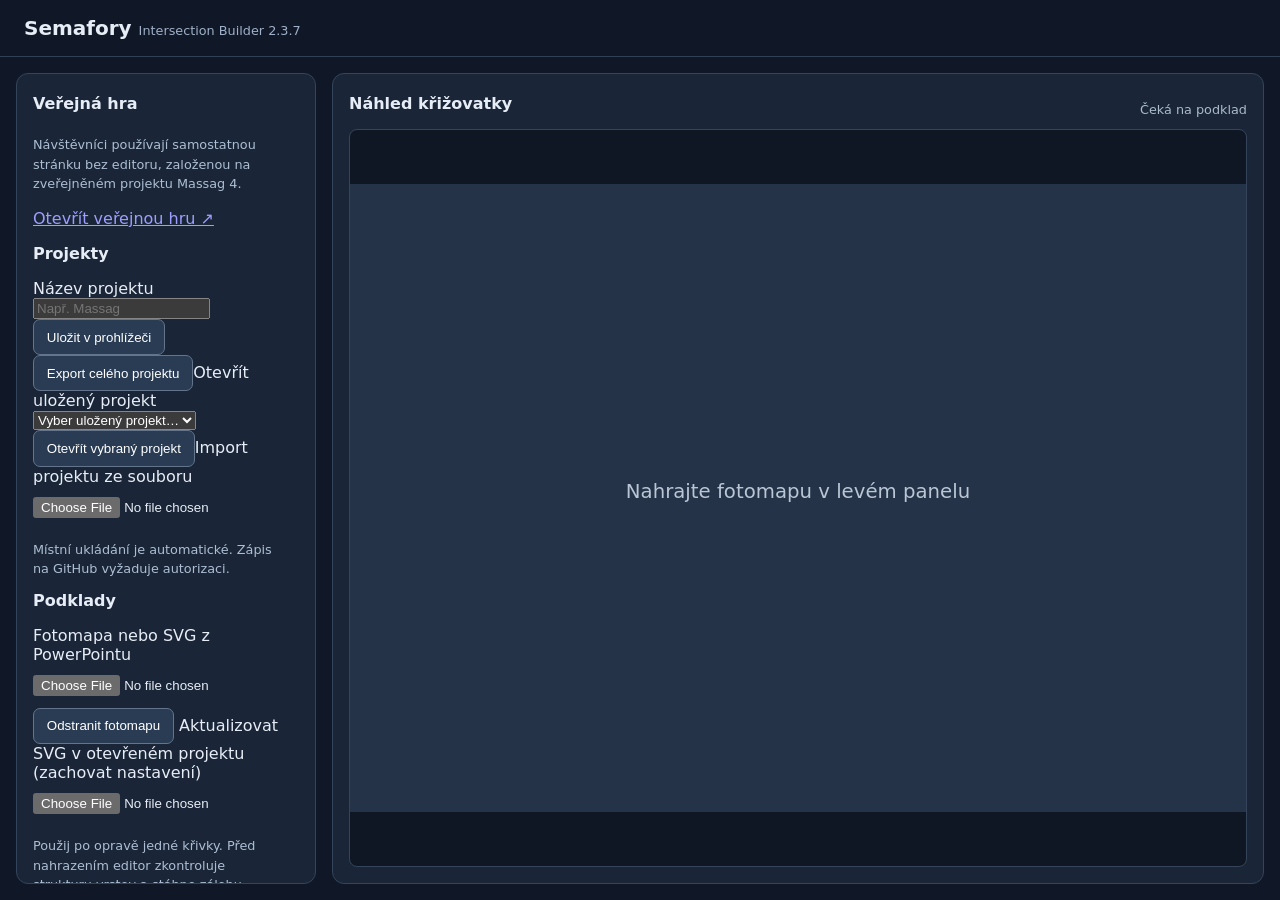
==== index.html @ 710acb4b "Release editor 2.3.7 with transparent SVG connection revalidation notice" ====
<!doctype html>
<html lang="cs">
<head>
  <meta charset="utf-8">
  <meta name="viewport" content="width=device-width,initial-scale=1">
  <title>Semafory – Intersection Builder 2.3.7</title>
  <link rel="stylesheet" href="./css/style.css">
  <script type="module" src="./js/app.js?v=2.3.7"></script>
</head>
<body>
  <header><h1>Semafory <small>Intersection Builder 2.3.7</small></h1></header>
  <main>
    <aside class="panel">
      <h2>Veřejná hra</h2><p class="help">Návštěvníci používají samostatnou stránku bez editoru, založenou na zveřejněném projektu Massag 4.</p><p><a href="./hra.html" target="_blank" rel="noopener">Otevřít veřejnou hru ↗</a></p><h2>Projekty</h2><label for="project-name">Název projektu</label><input id="project-name" type="text" placeholder="Např. Massag"><button type="button" id="project-save">Uložit v prohlížeči</button><button type="button" id="project-export">Export celého projektu</button><label for="project-list">Otevřít uložený projekt</label><select id="project-list"><option value="">Vyber projekt…</option></select><button type="button" id="project-open">Otevřít vybraný projekt</button><label for="project-import">Import projektu ze souboru</label><input id="project-import" type="file" accept=".json,.semafory"><p id="project-status" class="help" role="status">Místní ukládání je automatické. Zápis na GitHub vyžaduje autorizaci.</p><h2>Podklady</h2>
      <label for="photo">Fotomapa nebo SVG z PowerPointu</label>
      <input id="photo" type="file" accept=".svg,image/svg+xml,image/png,image/jpeg,image/webp">
      <button id="reset" type="button">Odstranit fotomapu</button>
      <label for="svg-update">Aktualizovat SVG v otevřeném projektu (zachovat nastavení)</label>
      <input id="svg-update" type="file" accept=".svg,image/svg+xml">
      <p class="help">Použij po opravě jedné křivky. Před nahrazením editor zkontroluje strukturu vrstev a stáhne zálohu kompletního projektu. Pro otevření nového projektu použij původní import nahoře.</p>
      <h2>Vrstvy</h2>
      <div id="layers"></div><h2>Podkladová mapa</h2><label><input id="show-original-map" type="checkbox" checked> Původní fotomapa</label><label><input id="show-beautified-map" type="checkbox" disabled> Upravená mapa</label><button id="show-full-map" type="button" disabled>Zobrazit celou mapu</button><p id="diagnostic" class="help" role="status"></p><div class="layer"><input id="show-connections" type="checkbox" checked><label for="show-connections">Kontrola návazností</label></div><button id="reset-connection-zoom" type="button" disabled>Zobrazit celou křižovatku</button><button id="export-connections" type="button" disabled>Export potvrzených spojů (JSON)</button><div id="connection-list"></div><h2>Směry jízdy</h2><label><input id="show-directions" type="checkbox" checked> Zobrazovat směrové šipky a popisky P/T</label><button id="export-directions" type="button" disabled>Export směrů (JSON)</button><div id="direction-editor"></div><p id="direction-report" class="help"></p><h2>Řízené průjezdy křižovatkou</h2><div id="movement-editor"></div><p id="movement-report" class="help"></p><h2>Chování řidičů – příprava simulace</h2><p class="help">Náhodné porušení pravidel se vztahuje pouze na jízdu na červenou a nedání přednosti vozidlům či chodcům. Odstupy a reakce na vozidlo vpředu jsou bez náhodných přestupků. Zatím neovlivňuje vykreslené trajektorie ani nevytváří nehody.</p><label>Počet nehod za sledovaný rok <input id="risk-crashes" type="number" min="0" step="1" value="0"></label><label>Počet průjezdů za stejný rok <input id="risk-vehicles" type="number" min="1" step="1" value="1000000"></label><label>Poměr porušení pravidel vůči nehodám <input id="risk-multiplier" type="number" min="1" max="10000" step="1" value="100"></label><p id="risk-summary" class="help"></p><h2>Kolizní oblasti (náhled)</h2><div id="conflict-editor"></div><p id="conflict-report" class="help"></p><div id="control-editor" hidden></div><p id="control-report" hidden></p><p id="connection-report" class="help">Nahraj SVG pro kontrolu napojení.</p>
      <p class="help">Podklad a všechny vektorové vrstvy sdílejí stejný souřadnicový systém. SVG z PowerPointu se načte do barevných vrstev. Klikni na číslo bodu na mapě nebo jeho položku v seznamu; vybrané místo se přiblíží. Návrhy spojů potvrď nebo odmítni. Zelené spoje jsou potvrzené, oranžové návrhy, žluté nejasné a červené bez kandidáta. Původní křivky se nemění.</p>
    </aside>
    <section class="panel workspace">
      <div class="workspace-head"><h2>Náhled křižovatky</h2><span id="status">Čeká na podklad</span></div>
      <div class="viewport">
        <svg id="scene" viewBox="0 0 1000 700" xmlns="http://www.w3.org/2000/svg" role="img" aria-label="Pracovní plocha křižovatky">
          <g id="photo-layer"></g>
          <defs id="import-defs"></defs><g id="beautified-layer"></g>
          <g id="markings-layer"></g>
          <g id="lanes-layer"></g>
          <g id="routes-layer"></g>
          <g id="entry-layer"></g>
          <g id="signals-layer"></g>
          <g id="other-layer"></g><g id="connections-layer"></g><g id="directions-layer"></g><g id="controls-layer"></g><g id="movements-layer"></g><g id="conflicts-layer"></g><text id="placeholder" x="500" y="350" text-anchor="middle">Nahrajte fotomapu v levém panelu</text>
        </svg>
      </div>
    </section>
  </main>
</body>
</html>
---- css/style.css ----
:root{font-family:system-ui,-apple-system,"Segoe UI",sans-serif;color-scheme:dark;background:#101827;color:#e7edf6}
*{box-sizing:border-box}body{margin:0}header{padding:1rem 1.5rem;border-bottom:1px solid #324055}h1{font-size:1.25rem;margin:0}small{font-size:.8rem;color:#9fb0c8;font-weight:normal}
main{display:grid;grid-template-columns:minmax(260px,300px) minmax(0,1fr);gap:1rem;padding:1rem;min-height:calc(100vh - 72px)}
.panel{background:#1a2637;border:1px solid #34445b;border-radius:12px;padding:1rem}h2{font-size:1rem;margin:.25rem 0 1rem}
input[type=file]{display:block;width:100%;margin:.7rem 0}button{border:1px solid #64748b;background:#293c54;color:#fff;padding:.6rem .8rem;border-radius:7px;cursor:pointer}
.layer{display:flex;align-items:center;gap:.6rem;padding:.5rem 0;border-bottom:1px solid #324055}.layer label{flex:1;font-size:.9rem}.swatch{width:13px;height:13px;border:1px solid #b8c0cd;border-radius:3px}
.layer input[type=range]{width:67px}.help{font-size:.8rem;line-height:1.5;color:#adbed4;margin-top:1.4rem}
.workspace{display:flex;flex-direction:column;min-width:0}.workspace-head{display:flex;justify-content:space-between;gap:1rem;align-items:center}.workspace-head h2{margin:.25rem 0 1rem}#status{font-size:.8rem;color:#aabbcc}
.viewport{flex:1;display:grid;place-items:center;min-height:350px;overflow:hidden;background:#0f1724;border:1px solid #35445a;border-radius:8px}
#scene{display:block;width:100%;max-height:75vh;aspect-ratio:10/7;background:#243347}#placeholder{fill:#bac6d6;font-size:22px}
@media(max-width:720px){main{grid-template-columns:1fr}.viewport{min-height:240px}#scene{max-height:60vh}}
.connection-list{max-height:260px;overflow:auto;margin-top:10px}.connection-item{border-bottom:1px solid #415168;padding:7px 0;display:flex;flex-wrap:wrap;gap:5px;align-items:center}.connection-item span{flex-basis:100%;font-size:12px}.connection-item button{padding:4px 7px;font-size:12px}#export-connections{margin-top:10px;width:100%}button:disabled{opacity:.45;cursor:default}

.connection-select{width:100%;text-align:left;background:transparent;border:0;font-weight:600;padding:5px;color:#e7edf6}.connection-item.selected{background:#29466b;border-left:3px solid #60a5fa;padding-left:5px}.connection-item .connection-select{flex-basis:100%}#reset-connection-zoom{width:100%;margin-top:8px}#connections-layer{pointer-events:all}#connections-layer g:focus{outline:none}#connections-layer g:focus circle:first-child{stroke:#ffffff;stroke-width:4}

.direction-list{max-height:320px;overflow:auto}.direction-item{display:flex;gap:5px;flex-wrap:wrap;border-bottom:1px solid #415168;padding:5px 0}.direction-item.selected{border-left:3px solid #60a5fa;padding-left:5px;background:#29466b}.direction-item button{font-size:12px;padding:5px}.direction-item button:first-child{flex-basis:100%;text-align:left}#export-directions{width:100%}

/* Desktop workspace: independent settings scroll; map stays in viewport. */
@media (min-width:721px){
 html,body{height:100%;overflow:hidden}
 body{display:flex;flex-direction:column;height:100dvh}
 header{flex:0 0 auto}
 main{flex:1 1 auto;min-height:0;height:auto;overflow:hidden;grid-template-rows:minmax(0,1fr)}
 main > aside.panel{min-height:0;overflow-y:auto;overscroll-behavior:contain;scrollbar-gutter:stable}
 main > .workspace{min-height:0;overflow:hidden}
 .workspace .viewport{min-height:0;flex:1 1 auto}
 #scene{max-height:100%;height:auto}
}

.movement-list{display:flex;flex-direction:column;gap:8px;margin-top:10px}.movement-item{display:flex;flex-direction:column;gap:6px;border-bottom:1px solid #45536a;padding:7px 0}.movement-item.selected{border-left:3px solid #fbbf24;padding-left:6px}.movement-field{font-size:12px;display:flex;flex-direction:column;gap:4px}.movement-field select{max-width:100%;padding:6px;color:inherit;background:#28384c;border:1px solid #68788c;border-radius:4px}
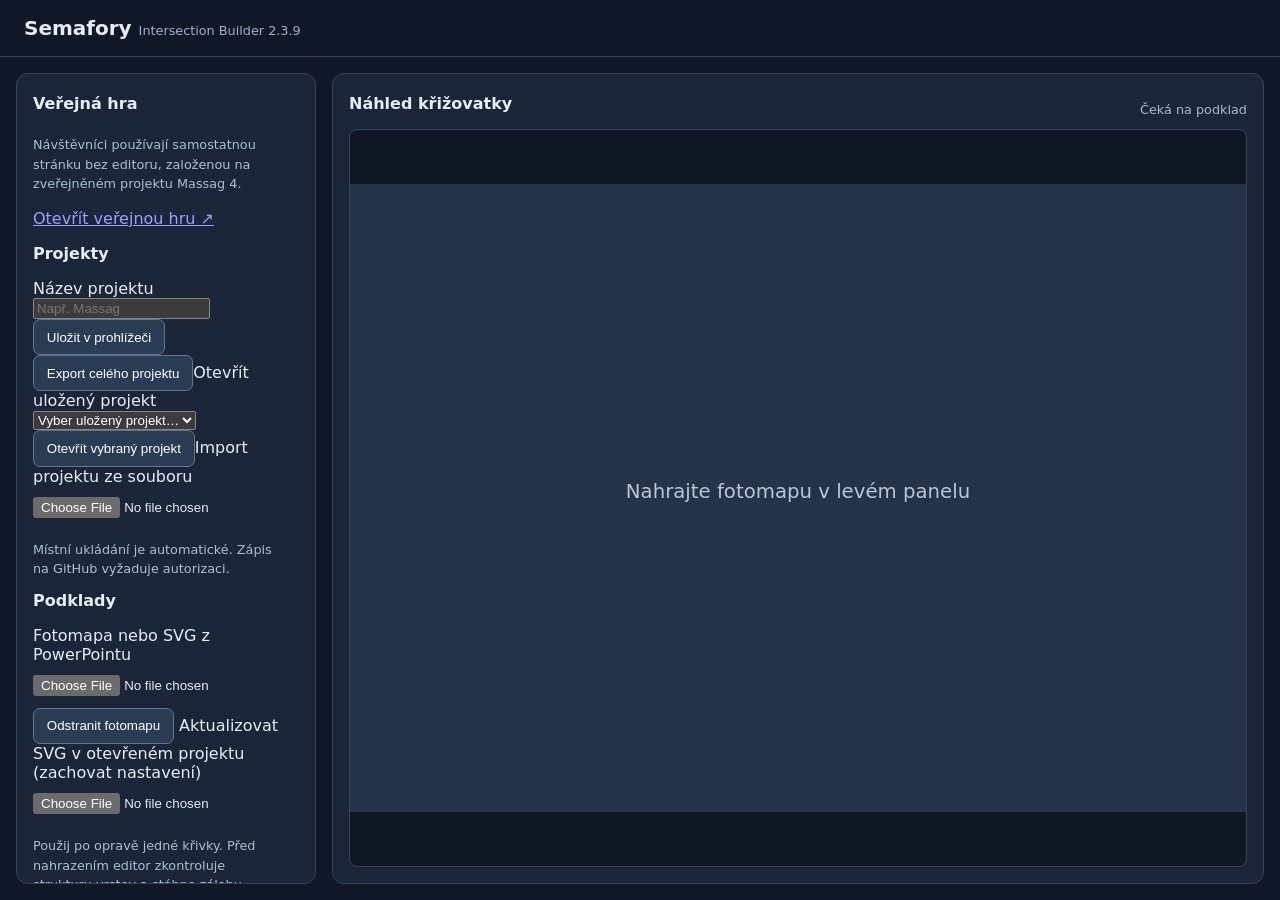
==== commit d7ce8a8d: "Publish editor 2.3.9 with atomic SVG update validation" ====
--- a/index.html
+++ b/index.html
@@ -3,12 +3,12 @@
 <head>
   <meta charset="utf-8">
   <meta name="viewport" content="width=device-width,initial-scale=1">
-  <title>Semafory – Intersection Builder 2.3.7</title>
+  <title>Semafory – Intersection Builder 2.3.9</title>
   <link rel="stylesheet" href="./css/style.css">
-  <script type="module" src="./js/app.js?v=2.3.7"></script>
+  <script type="module" src="./js/app.js?v=2.3.9"></script>
 </head>
 <body>
-  <header><h1>Semafory <small>Intersection Builder 2.3.7</small></h1></header>
+  <header><h1>Semafory <small>Intersection Builder 2.3.9</small></h1></header>
   <main>
     <aside class="panel">
       <h2>Veřejná hra</h2><p class="help">Návštěvníci používají samostatnou stránku bez editoru, založenou na zveřejněném projektu Massag 4.</p><p><a href="./hra.html" target="_blank" rel="noopener">Otevřít veřejnou hru ↗</a></p><h2>Projekty</h2><label for="project-name">Název projektu</label><input id="project-name" type="text" placeholder="Např. Massag"><button type="button" id="project-save">Uložit v prohlížeči</button><button type="button" id="project-export">Export celého projektu</button><label for="project-list">Otevřít uložený projekt</label><select id="project-list"><option value="">Vyber projekt…</option></select><button type="button" id="project-open">Otevřít vybraný projekt</button><label for="project-import">Import projektu ze souboru</label><input id="project-import" type="file" accept=".json,.semafory"><p id="project-status" class="help" role="status">Místní ukládání je automatické. Zápis na GitHub vyžaduje autorizaci.</p><h2>Podklady</h2>
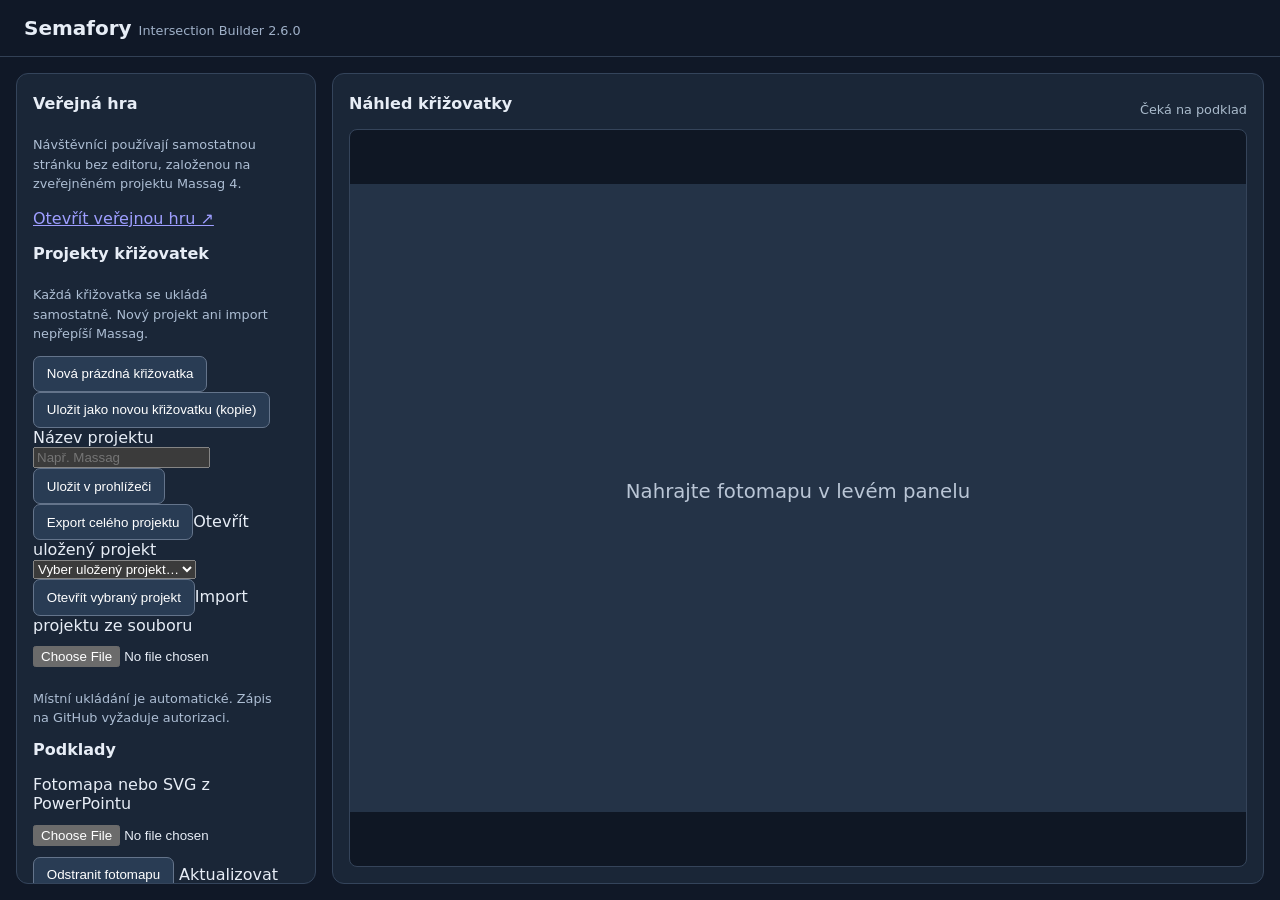
==== commit a9de965e: "Publish builder 2.6.0 with multi-intersection project management controls" ====
--- a/index.html
+++ b/index.html
@@ -3,15 +3,15 @@
 <head>
   <meta charset="utf-8">
   <meta name="viewport" content="width=device-width,initial-scale=1">
-  <title>Semafory – Intersection Builder 2.3.9</title>
+  <title>Semafory – Intersection Builder 2.6.0</title>
   <link rel="stylesheet" href="./css/style.css">
-  <script type="module" src="./js/app.js?v=2.3.9"></script>
+  <script type="module" src="./js/app.js?v=2.6.0"></script>
 </head>
 <body>
-  <header><h1>Semafory <small>Intersection Builder 2.3.9</small></h1></header>
+  <header><h1>Semafory <small>Intersection Builder 2.6.0</small></h1></header>
   <main>
     <aside class="panel">
-      <h2>Veřejná hra</h2><p class="help">Návštěvníci používají samostatnou stránku bez editoru, založenou na zveřejněném projektu Massag 4.</p><p><a href="./hra.html" target="_blank" rel="noopener">Otevřít veřejnou hru ↗</a></p><h2>Projekty</h2><label for="project-name">Název projektu</label><input id="project-name" type="text" placeholder="Např. Massag"><button type="button" id="project-save">Uložit v prohlížeči</button><button type="button" id="project-export">Export celého projektu</button><label for="project-list">Otevřít uložený projekt</label><select id="project-list"><option value="">Vyber projekt…</option></select><button type="button" id="project-open">Otevřít vybraný projekt</button><label for="project-import">Import projektu ze souboru</label><input id="project-import" type="file" accept=".json,.semafory"><p id="project-status" class="help" role="status">Místní ukládání je automatické. Zápis na GitHub vyžaduje autorizaci.</p><h2>Podklady</h2>
+      <h2>Veřejná hra</h2><p class="help">Návštěvníci používají samostatnou stránku bez editoru, založenou na zveřejněném projektu Massag 4.</p><p><a href="./hra.html" target="_blank" rel="noopener">Otevřít veřejnou hru ↗</a></p><h2>Projekty křižovatek</h2><p class="help">Každá křižovatka se ukládá samostatně. Nový projekt ani import nepřepíší Massag.</p><button type="button" id="project-new">Nová prázdná křižovatka</button><button type="button" id="project-copy">Uložit jako novou křižovatku (kopie)</button><label for="project-name">Název projektu</label><input id="project-name" type="text" placeholder="Např. Massag"><button type="button" id="project-save">Uložit v prohlížeči</button><button type="button" id="project-export">Export celého projektu</button><label for="project-list">Otevřít uložený projekt</label><select id="project-list"><option value="">Vyber projekt…</option></select><button type="button" id="project-open">Otevřít vybraný projekt</button><label for="project-import">Import projektu ze souboru</label><input id="project-import" type="file" accept=".json,.semafory"><p id="project-status" class="help" role="status">Místní ukládání je automatické. Zápis na GitHub vyžaduje autorizaci.</p><h2>Podklady</h2>
       <label for="photo">Fotomapa nebo SVG z PowerPointu</label>
       <input id="photo" type="file" accept=".svg,image/svg+xml,image/png,image/jpeg,image/webp">
       <button id="reset" type="button">Odstranit fotomapu</button>
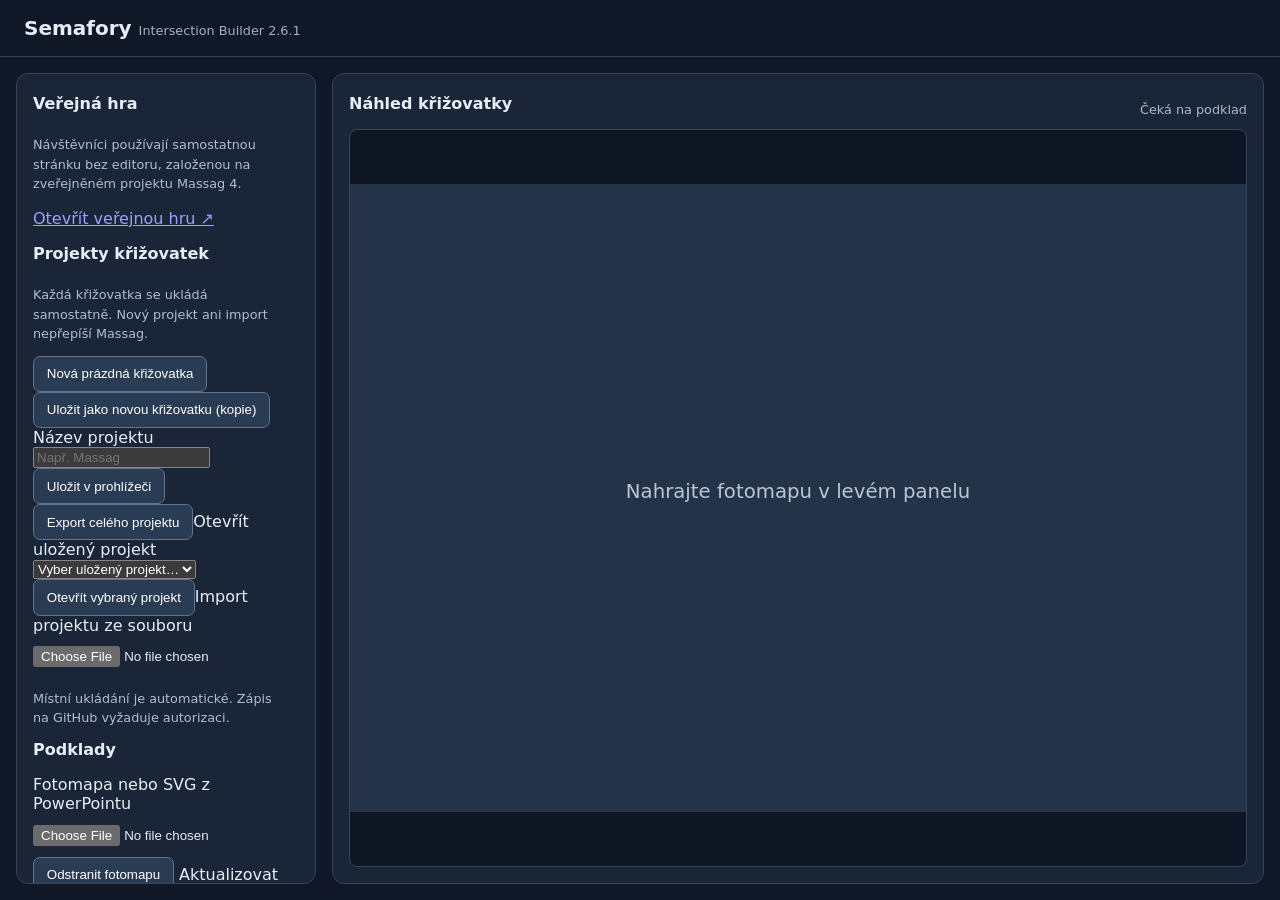
==== commit c71028a8: "Publish Intersection Builder 2.6.1" ====
--- a/index.html
+++ b/index.html
@@ -3,12 +3,12 @@
 <head>
   <meta charset="utf-8">
   <meta name="viewport" content="width=device-width,initial-scale=1">
-  <title>Semafory – Intersection Builder 2.6.0</title>
+  <title>Semafory – Intersection Builder 2.6.1</title>
   <link rel="stylesheet" href="./css/style.css">
-  <script type="module" src="./js/app.js?v=2.6.0"></script>
+  <script type="module" src="./js/app.js?v=2.6.1"></script>
 </head>
 <body>
-  <header><h1>Semafory <small>Intersection Builder 2.6.0</small></h1></header>
+  <header><h1>Semafory <small>Intersection Builder 2.6.1</small></h1></header>
   <main>
     <aside class="panel">
       <h2>Veřejná hra</h2><p class="help">Návštěvníci používají samostatnou stránku bez editoru, založenou na zveřejněném projektu Massag 4.</p><p><a href="./hra.html" target="_blank" rel="noopener">Otevřít veřejnou hru ↗</a></p><h2>Projekty křižovatek</h2><p class="help">Každá křižovatka se ukládá samostatně. Nový projekt ani import nepřepíší Massag.</p><button type="button" id="project-new">Nová prázdná křižovatka</button><button type="button" id="project-copy">Uložit jako novou křižovatku (kopie)</button><label for="project-name">Název projektu</label><input id="project-name" type="text" placeholder="Např. Massag"><button type="button" id="project-save">Uložit v prohlížeči</button><button type="button" id="project-export">Export celého projektu</button><label for="project-list">Otevřít uložený projekt</label><select id="project-list"><option value="">Vyber projekt…</option></select><button type="button" id="project-open">Otevřít vybraný projekt</button><label for="project-import">Import projektu ze souboru</label><input id="project-import" type="file" accept=".json,.semafory"><p id="project-status" class="help" role="status">Místní ukládání je automatické. Zápis na GitHub vyžaduje autorizaci.</p><h2>Podklady</h2>
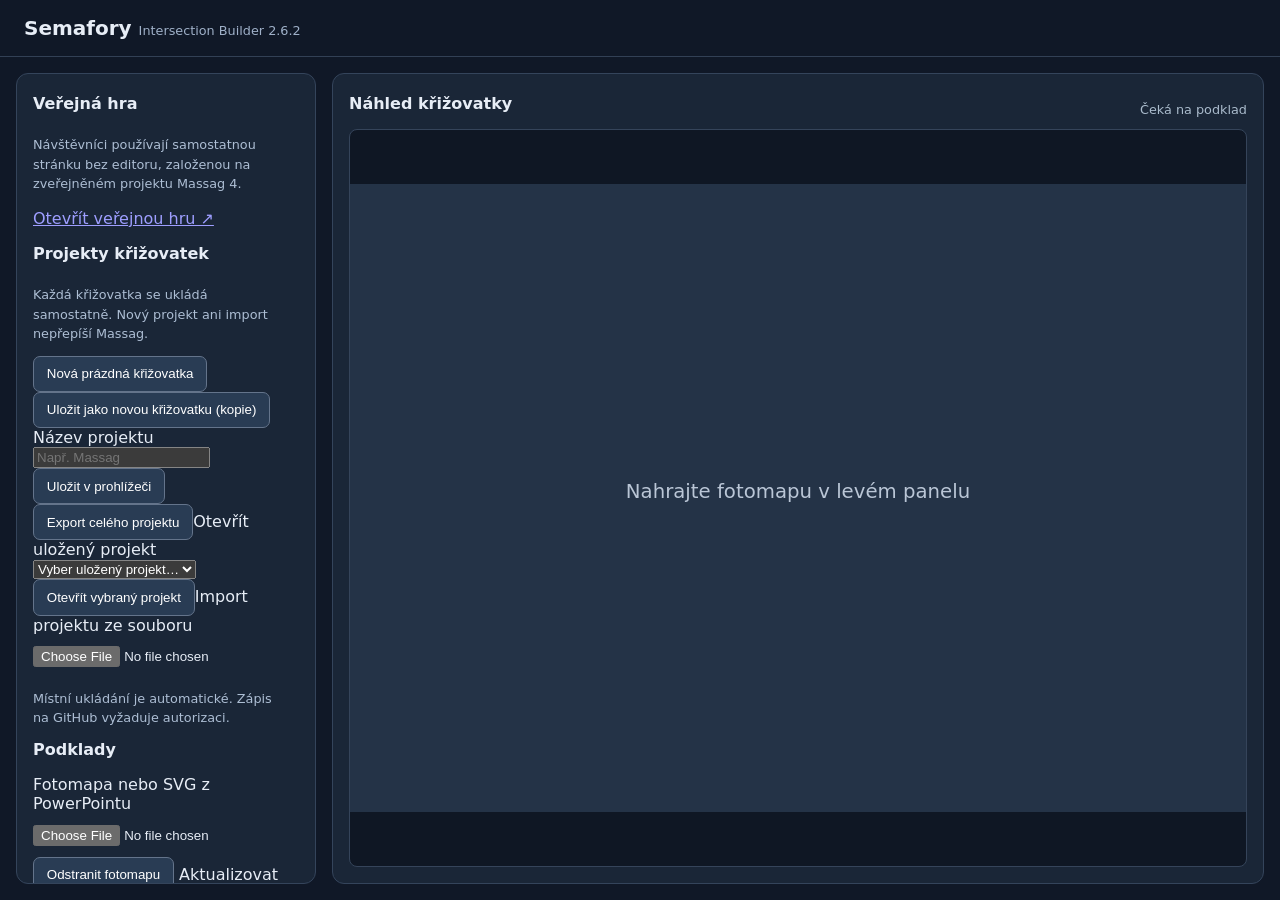
==== commit 0573230f: "Publish Intersection Builder 2.6.2" ====
--- a/index.html
+++ b/index.html
@@ -3,12 +3,12 @@
 <head>
   <meta charset="utf-8">
   <meta name="viewport" content="width=device-width,initial-scale=1">
-  <title>Semafory – Intersection Builder 2.6.1</title>
+  <title>Semafory – Intersection Builder 2.6.2</title>
   <link rel="stylesheet" href="./css/style.css">
-  <script type="module" src="./js/app.js?v=2.6.1"></script>
+  <script type="module" src="./js/app.js?v=2.6.2"></script>
 </head>
 <body>
-  <header><h1>Semafory <small>Intersection Builder 2.6.1</small></h1></header>
+  <header><h1>Semafory <small>Intersection Builder 2.6.2</small></h1></header>
   <main>
     <aside class="panel">
       <h2>Veřejná hra</h2><p class="help">Návštěvníci používají samostatnou stránku bez editoru, založenou na zveřejněném projektu Massag 4.</p><p><a href="./hra.html" target="_blank" rel="noopener">Otevřít veřejnou hru ↗</a></p><h2>Projekty křižovatek</h2><p class="help">Každá křižovatka se ukládá samostatně. Nový projekt ani import nepřepíší Massag.</p><button type="button" id="project-new">Nová prázdná křižovatka</button><button type="button" id="project-copy">Uložit jako novou křižovatku (kopie)</button><label for="project-name">Název projektu</label><input id="project-name" type="text" placeholder="Např. Massag"><button type="button" id="project-save">Uložit v prohlížeči</button><button type="button" id="project-export">Export celého projektu</button><label for="project-list">Otevřít uložený projekt</label><select id="project-list"><option value="">Vyber projekt…</option></select><button type="button" id="project-open">Otevřít vybraný projekt</button><label for="project-import">Import projektu ze souboru</label><input id="project-import" type="file" accept=".json,.semafory"><p id="project-status" class="help" role="status">Místní ukládání je automatické. Zápis na GitHub vyžaduje autorizaci.</p><h2>Podklady</h2>
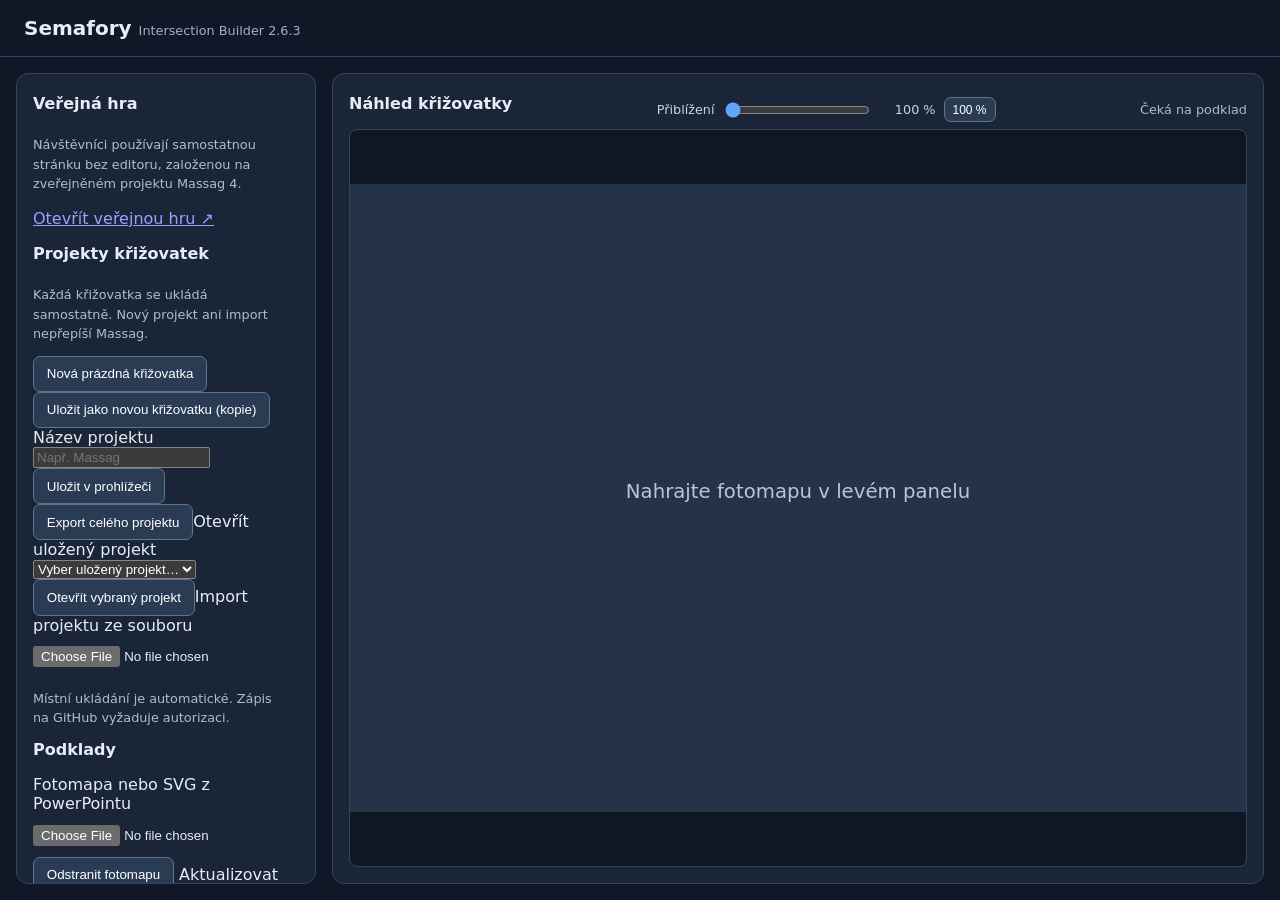
==== commit 66112715: "Builder 2.6.3: publish wheel and slider zoom" ====
--- a/index.html
+++ b/index.html
@@ -3,12 +3,12 @@
 <head>
   <meta charset="utf-8">
   <meta name="viewport" content="width=device-width,initial-scale=1">
-  <title>Semafory – Intersection Builder 2.6.2</title>
+  <title>Semafory – Intersection Builder 2.6.3</title>
   <link rel="stylesheet" href="./css/style.css">
-  <script type="module" src="./js/app.js?v=2.6.2"></script>
+  <script type="module" src="./js/app.js?v=2.6.3"></script>
 </head>
 <body>
-  <header><h1>Semafory <small>Intersection Builder 2.6.2</small></h1></header>
+  <header><h1>Semafory <small>Intersection Builder 2.6.3</small></h1></header>
   <main>
     <aside class="panel">
       <h2>Veřejná hra</h2><p class="help">Návštěvníci používají samostatnou stránku bez editoru, založenou na zveřejněném projektu Massag 4.</p><p><a href="./hra.html" target="_blank" rel="noopener">Otevřít veřejnou hru ↗</a></p><h2>Projekty křižovatek</h2><p class="help">Každá křižovatka se ukládá samostatně. Nový projekt ani import nepřepíší Massag.</p><button type="button" id="project-new">Nová prázdná křižovatka</button><button type="button" id="project-copy">Uložit jako novou křižovatku (kopie)</button><label for="project-name">Název projektu</label><input id="project-name" type="text" placeholder="Např. Massag"><button type="button" id="project-save">Uložit v prohlížeči</button><button type="button" id="project-export">Export celého projektu</button><label for="project-list">Otevřít uložený projekt</label><select id="project-list"><option value="">Vyber projekt…</option></select><button type="button" id="project-open">Otevřít vybraný projekt</button><label for="project-import">Import projektu ze souboru</label><input id="project-import" type="file" accept=".json,.semafory"><p id="project-status" class="help" role="status">Místní ukládání je automatické. Zápis na GitHub vyžaduje autorizaci.</p><h2>Podklady</h2>
@@ -23,7 +23,7 @@
       <p class="help">Podklad a všechny vektorové vrstvy sdílejí stejný souřadnicový systém. SVG z PowerPointu se načte do barevných vrstev. Klikni na číslo bodu na mapě nebo jeho položku v seznamu; vybrané místo se přiblíží. Návrhy spojů potvrď nebo odmítni. Zelené spoje jsou potvrzené, oranžové návrhy, žluté nejasné a červené bez kandidáta. Původní křivky se nemění.</p>
     </aside>
     <section class="panel workspace">
-      <div class="workspace-head"><h2>Náhled křižovatky</h2><span id="status">Čeká na podklad</span></div>
+      <div class="workspace-head"><h2>Náhled křižovatky</h2><div class="map-zoom-controls"><label for="map-zoom">Přiblížení</label><input id="map-zoom" type="range" min="100" max="800" step="10" value="100" aria-label="Přiblížení mapy"><output id="map-zoom-label" for="map-zoom">100 %</output><button id="map-zoom-reset" type="button" title="Zobrazit celou mapu">100 %</button></div><span id="status">Čeká na podklad</span></div>
       <div class="viewport">
         <svg id="scene" viewBox="0 0 1000 700" xmlns="http://www.w3.org/2000/svg" role="img" aria-label="Pracovní plocha křižovatky">
           <g id="photo-layer"></g>
--- a/css/style.css
+++ b/css/style.css
@@ -28,3 +28,10 @@
 }
 
 .movement-list{display:flex;flex-direction:column;gap:8px;margin-top:10px}.movement-item{display:flex;flex-direction:column;gap:6px;border-bottom:1px solid #45536a;padding:7px 0}.movement-item.selected{border-left:3px solid #fbbf24;padding-left:6px}.movement-field{font-size:12px;display:flex;flex-direction:column;gap:4px}.movement-field select{max-width:100%;padding:6px;color:inherit;background:#28384c;border:1px solid #68788c;border-radius:4px}
+
+/* Universal interactive map zoom (builder 2.6.3). */
+.map-zoom-controls{display:flex;align-items:center;gap:.5rem;flex-wrap:wrap;font-size:.8rem;color:#c5d4e8}
+.map-zoom-controls input{width:145px;accent-color:#60a5fa}
+.map-zoom-controls output{min-width:3.5rem;text-align:right;font-variant-numeric:tabular-nums}
+.map-zoom-controls button{padding:.3rem .5rem;font-size:.75rem}
+@media(max-width:850px){.workspace-head{flex-wrap:wrap}.map-zoom-controls{order:3;width:100%}}
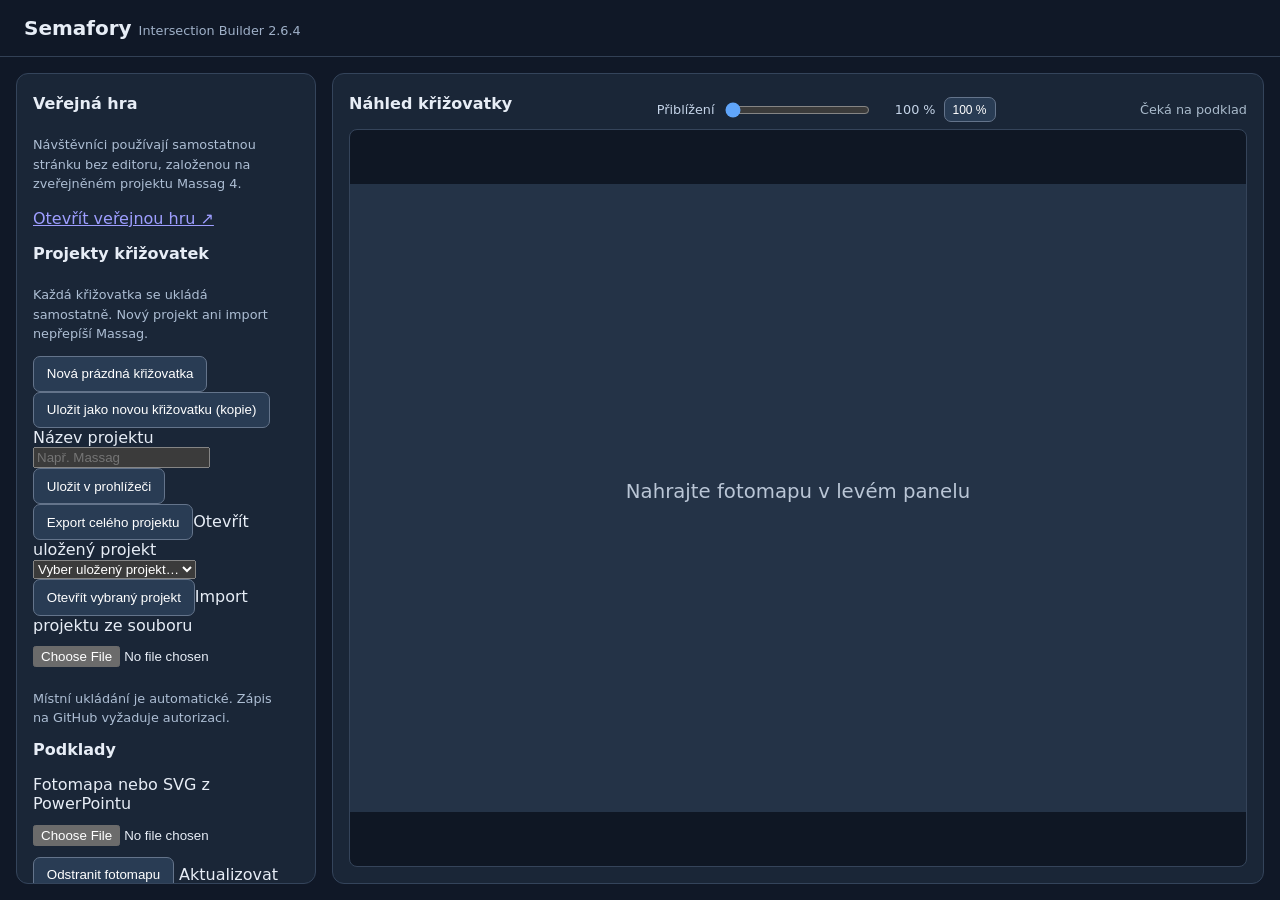
==== commit 6523dd47: "Publish Builder 2.6.4" ====
--- a/index.html
+++ b/index.html
@@ -3,12 +3,12 @@
 <head>
   <meta charset="utf-8">
   <meta name="viewport" content="width=device-width,initial-scale=1">
-  <title>Semafory – Intersection Builder 2.6.3</title>
+  <title>Semafory – Intersection Builder 2.6.4</title>
   <link rel="stylesheet" href="./css/style.css">
-  <script type="module" src="./js/app.js?v=2.6.3"></script>
+  <script type="module" src="./js/app.js?v=2.6.4"></script>
 </head>
 <body>
-  <header><h1>Semafory <small>Intersection Builder 2.6.3</small></h1></header>
+  <header><h1>Semafory <small>Intersection Builder 2.6.4</small></h1></header>
   <main>
     <aside class="panel">
       <h2>Veřejná hra</h2><p class="help">Návštěvníci používají samostatnou stránku bez editoru, založenou na zveřejněném projektu Massag 4.</p><p><a href="./hra.html" target="_blank" rel="noopener">Otevřít veřejnou hru ↗</a></p><h2>Projekty křižovatek</h2><p class="help">Každá křižovatka se ukládá samostatně. Nový projekt ani import nepřepíší Massag.</p><button type="button" id="project-new">Nová prázdná křižovatka</button><button type="button" id="project-copy">Uložit jako novou křižovatku (kopie)</button><label for="project-name">Název projektu</label><input id="project-name" type="text" placeholder="Např. Massag"><button type="button" id="project-save">Uložit v prohlížeči</button><button type="button" id="project-export">Export celého projektu</button><label for="project-list">Otevřít uložený projekt</label><select id="project-list"><option value="">Vyber projekt…</option></select><button type="button" id="project-open">Otevřít vybraný projekt</button><label for="project-import">Import projektu ze souboru</label><input id="project-import" type="file" accept=".json,.semafory"><p id="project-status" class="help" role="status">Místní ukládání je automatické. Zápis na GitHub vyžaduje autorizaci.</p><h2>Podklady</h2>
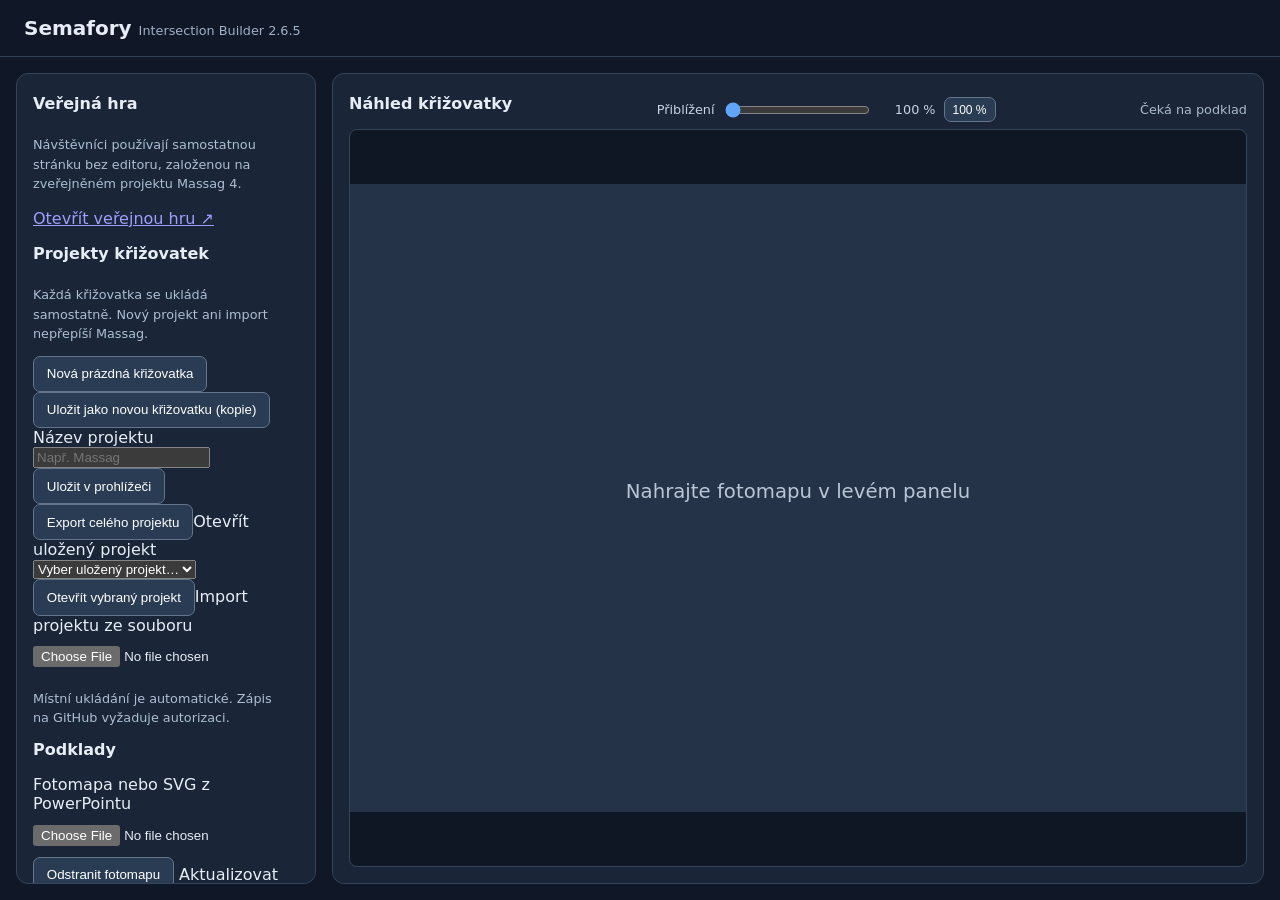
==== commit e42d75e6: "Builder 2.6.5: persist viewport with export and restore" ====
--- a/index.html
+++ b/index.html
@@ -3,12 +3,12 @@
 <head>
   <meta charset="utf-8">
   <meta name="viewport" content="width=device-width,initial-scale=1">
-  <title>Semafory – Intersection Builder 2.6.4</title>
+  <title>Semafory – Intersection Builder 2.6.5</title>
   <link rel="stylesheet" href="./css/style.css">
-  <script type="module" src="./js/app.js?v=2.6.4"></script>
+  <script type="module" src="./js/app.js?v=2.6.5"></script>
 </head>
 <body>
-  <header><h1>Semafory <small>Intersection Builder 2.6.4</small></h1></header>
+  <header><h1>Semafory <small>Intersection Builder 2.6.5</small></h1></header>
   <main>
     <aside class="panel">
       <h2>Veřejná hra</h2><p class="help">Návštěvníci používají samostatnou stránku bez editoru, založenou na zveřejněném projektu Massag 4.</p><p><a href="./hra.html" target="_blank" rel="noopener">Otevřít veřejnou hru ↗</a></p><h2>Projekty křižovatek</h2><p class="help">Každá křižovatka se ukládá samostatně. Nový projekt ani import nepřepíší Massag.</p><button type="button" id="project-new">Nová prázdná křižovatka</button><button type="button" id="project-copy">Uložit jako novou křižovatku (kopie)</button><label for="project-name">Název projektu</label><input id="project-name" type="text" placeholder="Např. Massag"><button type="button" id="project-save">Uložit v prohlížeči</button><button type="button" id="project-export">Export celého projektu</button><label for="project-list">Otevřít uložený projekt</label><select id="project-list"><option value="">Vyber projekt…</option></select><button type="button" id="project-open">Otevřít vybraný projekt</button><label for="project-import">Import projektu ze souboru</label><input id="project-import" type="file" accept=".json,.semafory"><p id="project-status" class="help" role="status">Místní ukládání je automatické. Zápis na GitHub vyžaduje autorizaci.</p><h2>Podklady</h2>
